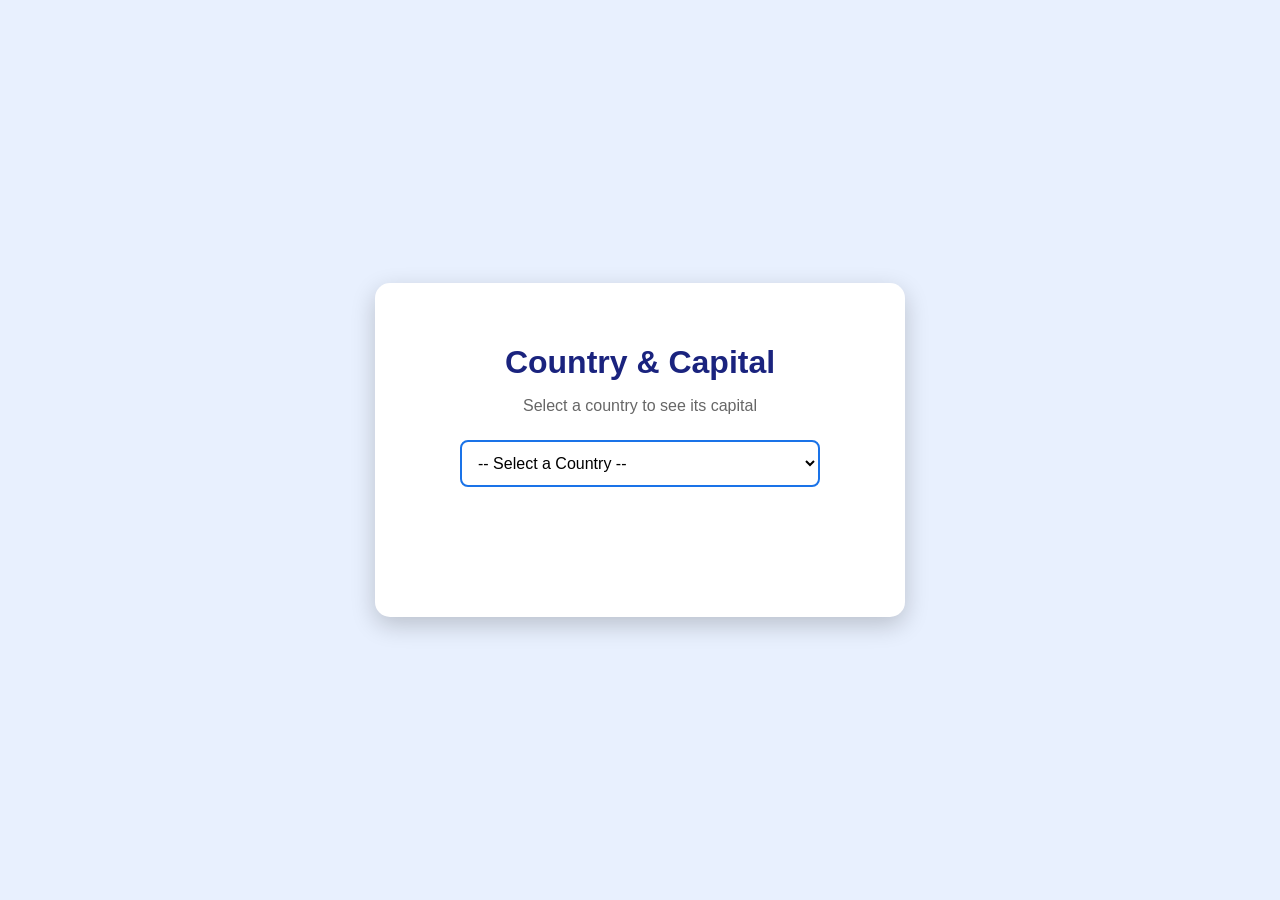
==== index.html @ dce454aa "lab4" ====
<!DOCTYPE html>
<html>
<head>
    <title>Country Capital Selector</title>
    <link rel="stylesheet" href="style.css">
</head>

<body>

    <div class="container">

        <h1>Country & Capital</h1>

        <p>Select a country to see its capital</p>

        <select id="country" onchange="showCapital()">
            <option value="">-- Select a Country --</option>
            <option value="New Delhi">India</option>
            <option value="Tokyo">Japan</option>
            <option value="Paris">France</option>
            <option value="London">United Kingdom</option>
            <option value="Canberra">Australia</option>
        </select>

        <div id="result">
            <span id="capital"></span>
        </div>

    </div>

    <script>
        function showCapital() {
            var country = document.getElementById("country");
            var capital = document.getElementById("capital");

            if (country.value == "") {
                capital.innerHTML = "";
            } else {
                capital.innerHTML = "Capital: " + country.value;
            }
        }
    </script>

</body>
</html>
---- style.css ----
/* Apply styling to the whole page */
body {
    margin: 0;
    padding: 0;
    font-family: Arial, sans-serif;
    background-color: #e8f0fe;

    /* Put the box in the center */
    display: flex;
    justify-content: center;
    align-items: center;
    height: 100vh;
}


/* Main box */
.container {
    width: 450px;
    padding: 40px;
    background-color: white;
    text-align: center;

    /* Rounded corners */
    border-radius: 15px;

    /* Shadow around the box */
    box-shadow: 0 8px 25px rgba(0, 0, 0, 0.2);
}


/* Heading */
h1 {
    margin-bottom: 10px;
    color: #1a237e;
    font-size: 32px;
}


/* Paragraph below heading */
p {
    color: #666;
    font-size: 16px;
    margin-bottom: 25px;
}


/* Dropdown box */
select {
    width: 80%;
    padding: 12px;
    font-size: 16px;

    border: 2px solid #1a73e8;
    border-radius: 8px;

    background-color: white;
    cursor: pointer;
}


/* Result area */
#result {
    margin-top: 30px;
    padding: 15px;
    min-height: 30px;
}


/* Capital text */
#capital {
    color: #d32f2f;
    font-size: 24px;
    font-weight: bold;
}


/* Dropdown hover effect */
select:hover {
    border-color: #0d47a1;
}


/* Dropdown focus effect */
select:focus {
    outline: none;
    box-shadow: 0 0 5px #1a73e8;
}
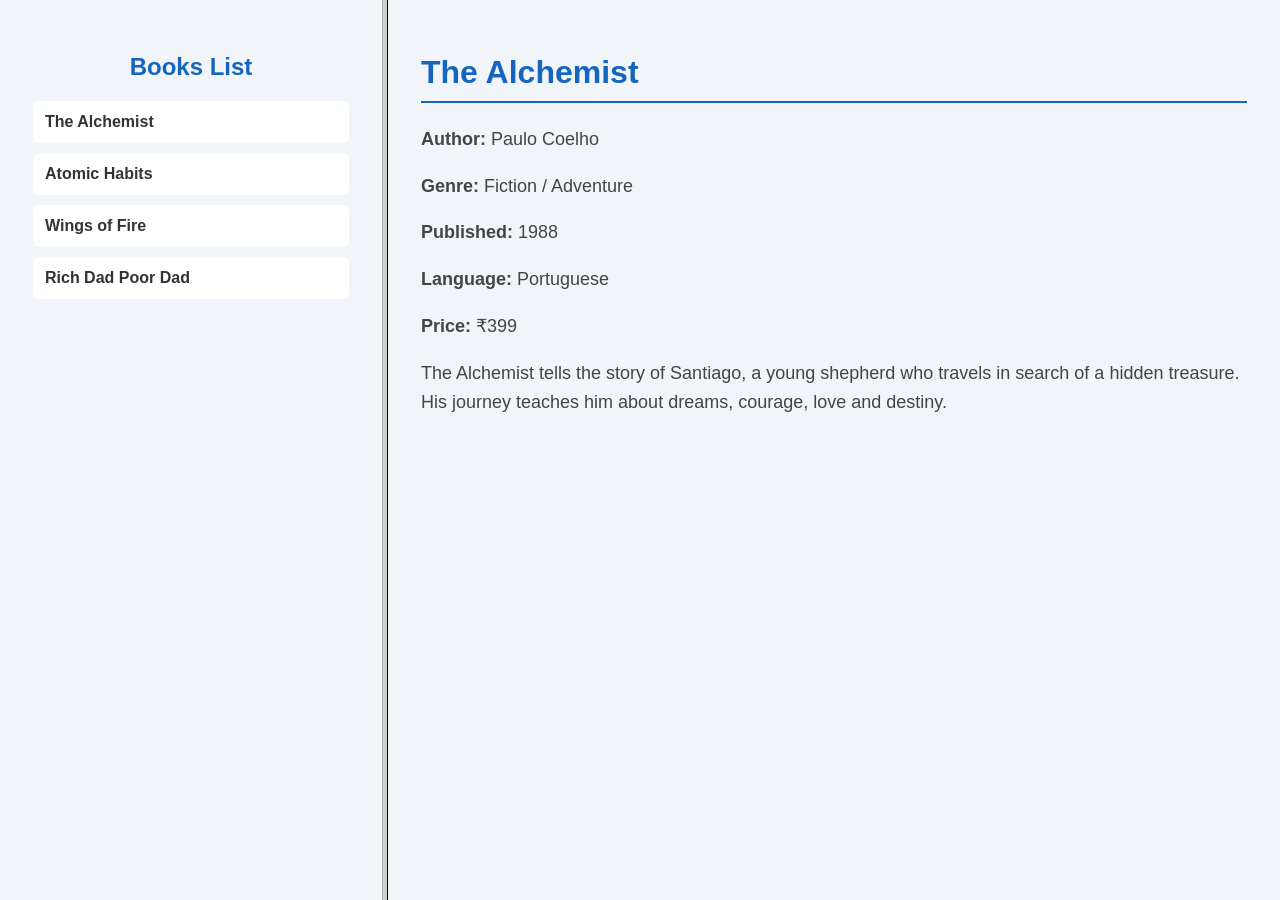
==== commit 212ee13a: "Lab3" ====
--- a/index.html
+++ b/index.html
@@ -1,45 +1,15 @@
 <!DOCTYPE html>
 <html>
 <head>
-    <title>Country Capital Selector</title>
-    <link rel="stylesheet" href="style.css">
+    <title>Book Information</title>
 </head>
 
-<body>
+<frameset cols="30%,70%">
 
-    <div class="container">
+    <frame src="book.html?list" name="leftFrame">
 
-        <h1>Country & Capital</h1>
+    <frame src="book.html?book1" name="rightFrame">
 
-        <p>Select a country to see its capital</p>
+</frameset>
 
-        <select id="country" onchange="showCapital()">
-            <option value="">-- Select a Country --</option>
-            <option value="New Delhi">India</option>
-            <option value="Tokyo">Japan</option>
-            <option value="Paris">France</option>
-            <option value="London">United Kingdom</option>
-            <option value="Canberra">Australia</option>
-        </select>
-
-        <div id="result">
-            <span id="capital"></span>
-        </div>
-
-    </div>
-
-    <script>
-        function showCapital() {
-            var country = document.getElementById("country");
-            var capital = document.getElementById("capital");
-
-            if (country.value == "") {
-                capital.innerHTML = "";
-            } else {
-                capital.innerHTML = "Capital: " + country.value;
-            }
-        }
-    </script>
-
-</body>
 </html>
